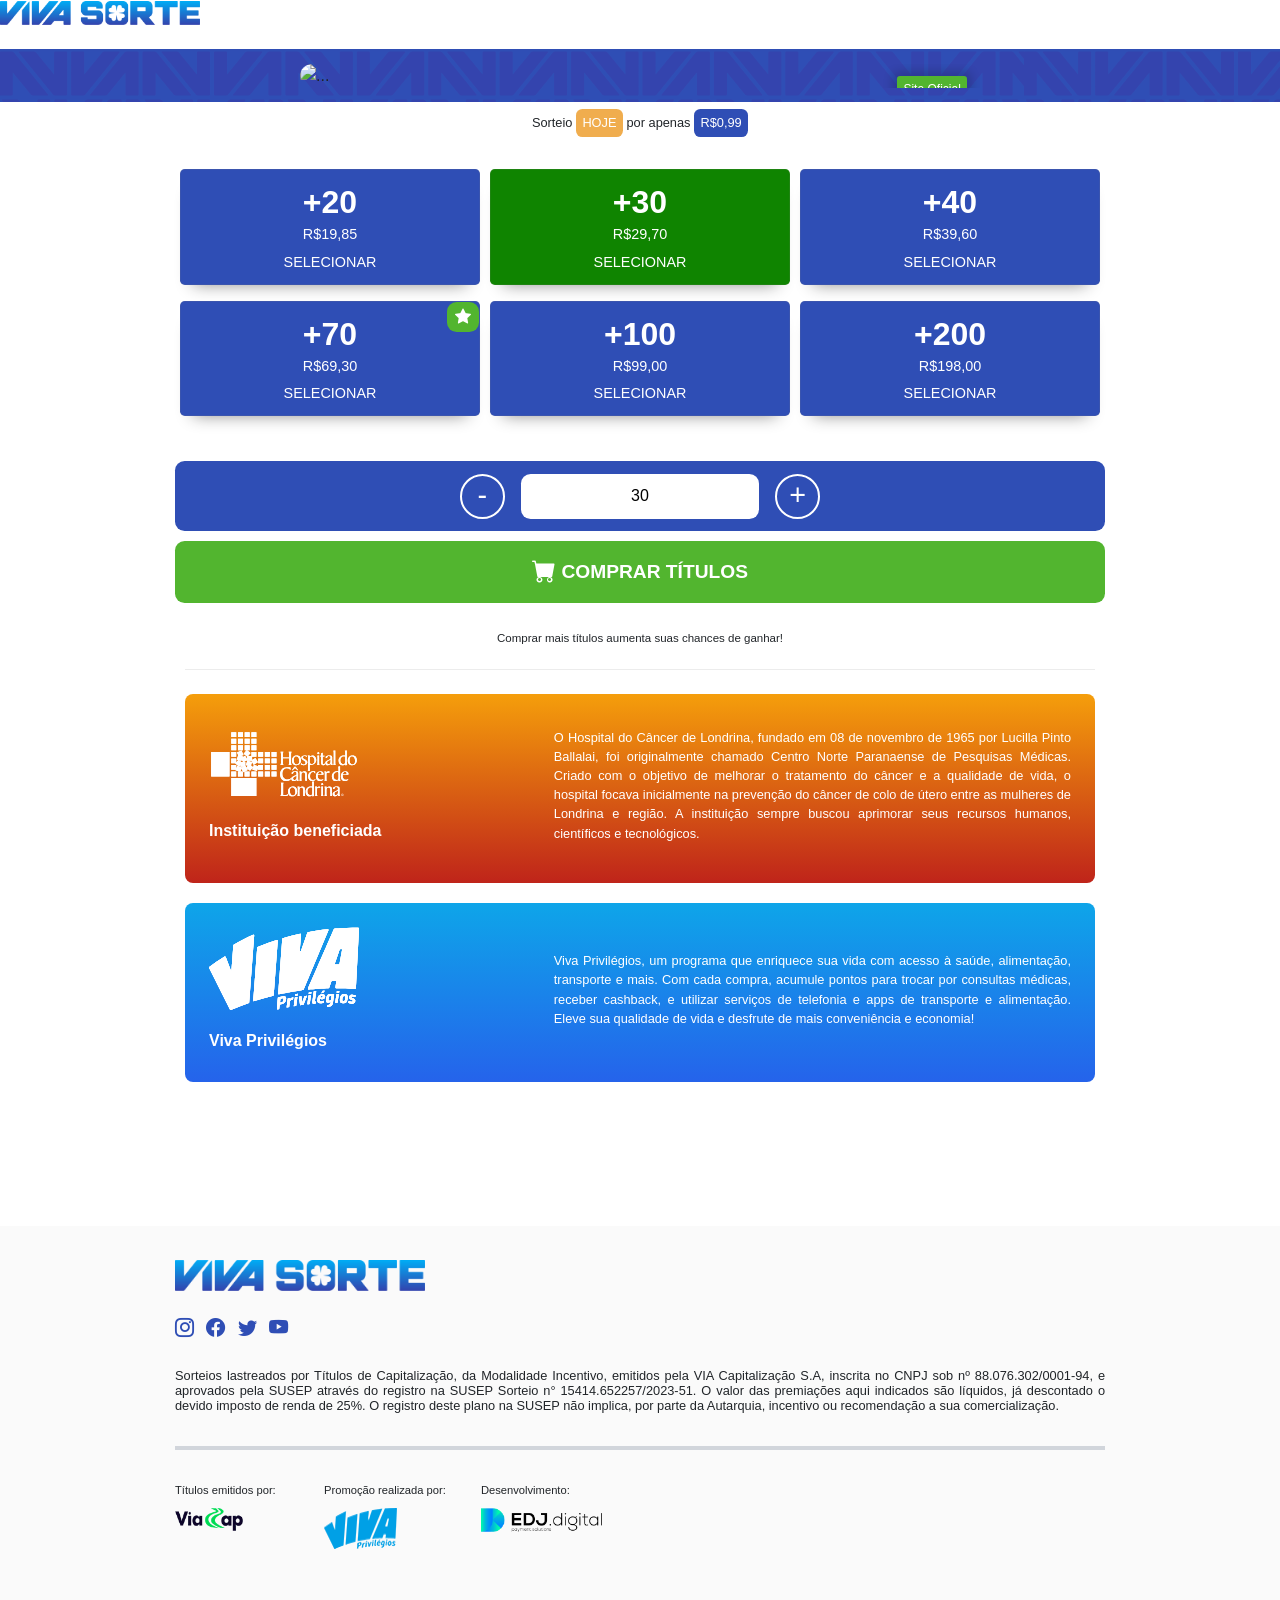
==== index.html @ c12c5616 "Update index.html" ====
<!DOCTYPE html>
<html lang="pt-BR">
<head>
    <meta charset="utf-8">
    <meta name="viewport" content="width=device-width, initial-scale=1">
    <title>Viva Sorte</title>

    <!-- Meta Pixel Code -->
    <script>
    !function(f,b,e,v,n,t,s)
    {if(f.fbq)return;n=f.fbq=function(){n.callMethod?
    n.callMethod.apply(n,arguments):n.queue.push(arguments)};
    if(!f._fbq)f._fbq=n;n.push=n;n.loaded=!0;n.version='2.0';
    n.queue=[];t=b.createElement(e);t.async=!0;
    t.src=v;s=b.getElementsByTagName(e)[0];
    s.parentNode.insertBefore(t,s)}(window, document,'script',
    'https://connect.facebook.net/en_US/fbevents.js');
    fbq('init', '1458927175133240');
    fbq('track', 'PageView');
    </script>
    <noscript>
      <img height="1" width="1" style="display:none" 
           src="https://www.facebook.com/tr?id=1458927175133240&ev=PageView&noscript=1"/>
    </noscript>
    <!-- End Meta Pixel Code -->

    <link href="css/style.css" rel="stylesheet">
    <link rel="preconnect" href="https://fonts.googleapis.com">
    <link rel="preconnect" href="https://fonts.gstatic.com" crossorigin="">
    <link href="https://fonts.googleapis.com/css2?family=Roboto:wght@400;700&display=swap" rel="stylesheet"> <!-- Exemplo de importação correta -->
    <link href="css/bootstrap.min.css" rel="stylesheet" crossorigin="anonymous">
    <link rel="stylesheet" href="https://cdn.jsdelivr.net/npm/bootstrap-icons@1.10.5/font/bootstrap-icons.css"> <!-- CDN para Bootstrap Icons -->
</head>
<body>
    <header class="yellow-header">
        <div class="logo">
            <img src="images/logoviva.png" alt="Logomarca" class="logoviva">
        </div>
        <button class="menu-button" id="menuButton">
            <!-- Ícone de três linhas -->
        </button>
    </header>

    <div class="banner">
        <div class="container-banner">
            <div id="carouselExampleSlidesOnly" class="carousel slide" data-bs-ride="carousel">
                <div class="carousel-inner">
                    <div class="carousel-item active">
                        <div class="tag-compre-agora">
                            <span>Site Oficial</span>
                        </div>
                        <img src="https://i.postimg.cc/g0LvbVXf/banepixdomilha-o.jpg" class="d-block w-100" alt="...">
                    </div>
                </div>
            </div>
        </div>
    </div>

    <div class="sorteio-date w-100 text-center">
        <h1>Sorteio <span style="background-color: #f0ad4e;" id="contador">HOJE</span> por apenas <span style="background-color: #2f4eb5;">R$0,99</span></h1>
    </div>

    <div class="container-principal">
        <!-- COTAS -->
        <div class="cotas">
            <div class="cotas-one">
                <button type="button" class="cota" onclick="selecionarValor(20)">
                    <div class="cota-qtd">+20</div>
                    <h1>R$19,85</h1>
                    <h2>SELECIONAR</h2>
                </button>
                <button type="button" class="cota" onclick="selecionarValor(30)">
                    <div class="cota-qtd">+30</div>
                    <h1>R$29,70</h1>
                    <h2>SELECIONAR</h2>
                </button>
                <button type="button" class="cota" onclick="selecionarValor(40)">
                    <div class="cota-qtd">+40</div>
                    <h1>R$39,60</h1>
                    <h2>SELECIONAR</h2>
                </button>
            </div>
            <div class="cotas-one">
                <!-- MODIFICAÇÃO 1: Adicionada a classe "cota-selected" para pré-seleção visual -->
                <button type="button" class="cota cota-selected" onclick="selecionarValor(70)">
                    <i class="bi bi-star-fill destaque"></i>
                    <div class="cota-qtd">+70</div>
                    <h1>R$69,30</h1>
                    <h2>SELECIONAR</h2>
                </button>
                <button type="button" class="cota" onclick="selecionarValor(100)">
                    <div class="cota-qtd">+100</div>
                    <h1>R$99,00</h1>
                    <h2>SELECIONAR</h2>
                </button>
                <button type="button" class="cota" onclick="selecionarValor(200)">
                    <div class="cota-qtd">+200</div>
                    <h1>R$198,00</h1>
                    <h2>SELECIONAR</h2>
                </button>
            </div>
        </div>
    </div>

    <div class="container-principal">
        <div class="contador-cotas">
            <span>
                <button type="button" class="btn-contador-cotas" onclick="decrementar()">-</button>
            </span>
            <input type="number" id="numero" class="input-contador-cotas" value="0" min="0" oninput="highlightButton()">
            <span>
                <button type="button" class="btn-contador-cotas" onclick="incrementar()">+</button>
            </span>
        </div>

        <button type="button" id="btn-adicionar-carrinho" class="adc-carrinho" onclick="adicionarAoCarrinho()" disabled>
            <i class="bi bi-cart-fill"></i> COMPRAR TÍTULOS
        </button>

        <div class="sorteio-date w-100 text-center" style="margin-top: 5px;">
            <br>
            <h1 style="font-size: 0.72rem;">Comprar mais títulos aumenta suas chances de ganhar!</h1>
        </div>
        
        <div class="container-principal">
            <div class="hospital">
                <div class="card-hospital">
                    <div class="card-hospital-image">
                        <img src="images/logo-hospital.svg" alt="Logo Hospital do Câncer">
                        <h2>Instituição beneficiada</h2>
                    </div>
                    <div class="card-hospital-text">
                        <p>O Hospital do Câncer de Londrina, fundado em 08 de novembro de 1965 por Lucilla Pinto Ballalai, foi originalmente chamado Centro Norte Paranaense de Pesquisas Médicas. Criado com o objetivo de melhorar o tratamento do câncer e a qualidade de vida, o hospital focava inicialmente na prevenção do câncer de colo de útero entre as mulheres de Londrina e região. A instituição sempre buscou aprimorar seus recursos humanos, científicos e tecnológicos.</p>
                    </div>
                </div>
                <div class="card-hospital card-hospital-bg-azul">
                    <div class="card-hospital-image">
                        <img src="images/viva-hosp.svg" alt="Logo Viva Privilégios">
                        <h2>Viva Privilégios</h2>
                    </div>
                    <div class="card-hospital-text">
                        <p>Viva Privilégios, um programa que enriquece sua vida com acesso à saúde, alimentação, transporte e mais. Com cada compra, acumule pontos para trocar por consultas médicas, receber cashback, e utilizar serviços de telefonia e apps de transporte e alimentação. Eleve sua qualidade de vida e desfrute de mais conveniência e economia!</p>
                    </div>
                </div>
            </div>
        </div>
    </div>

    <link href="css/rodape.css" rel="stylesheet">
    <div class="rodape">
        <div class="container-principal">
            <img class="logo-rodape" src="images/logoviva.png" alt="Logo Viva Sorte Rodapé">
            <div class="redes">
                <i class="bi bi-instagram"></i>
                <i class="bi bi-facebook"></i>
                <i class="bi bi-twitter"></i>
                <i class="bi bi-youtube"></i>
            </div>
            <h1>Sorteios lastreados por Títulos de Capitalização, da Modalidade Incentivo, emitidos pela VIA Capitalização S.A, inscrita no CNPJ sob nº 88.076.302/0001-94, e aprovados pela SUSEP através do registro na SUSEP Sorteio n° 15414.652257/2023-51. O valor das premiações aqui indicados são líquidos, já descontado o devido imposto de renda de 25%. O registro deste plano na SUSEP não implica, por parte da Autarquia, incentivo ou recomendação a sua comercialização.</h1>
            <div class="linha-rodape"></div>
            <div class="patterns-rodape">
                <div class="pattern-rodape">
                    Títulos emitidos por:
                    <img src="images/viacap.png" alt="Via Capitalização">
                </div>
                <div class="pattern-rodape">
                    Promoção realizada por:
                    <img src="images/viva.png" alt="Viva">
                </div>
                <div class="pattern-rodape">
                    Desenvolvimento:
                    <img src="images/edjdigital.png" alt="EDJ Digital">
                </div>
            </div>
        </div>
    </div>

    <!-- SCRIPTS -->
    <script>
        const precoPorUnidade = 0.99;

        function incrementar() {
            var input = document.getElementById('numero');
            var valorAtual = parseInt(input.value);
            if (valorAtual < 200) {
                if (valorAtual === 0) { input.value = 20; }
                else if (valorAtual === 20) { input.value = 30; } 
                else if (valorAtual === 30) { input.value = 40; } 
                else if (valorAtual === 40) { input.value = 70; } 
                else if (valorAtual === 70) { input.value = 100; } 
                else if (valorAtual === 100) { input.value = 200; }
            }
            highlightButton();
        }

        function decrementar() {
            var input = document.getElementById('numero');
            var valorAtual = parseInt(input.value);
            if (valorAtual > 20) {
                if (valorAtual === 200) { input.value = 100; }
                else if (valorAtual === 100) { input.value = 70; }
                else if (valorAtual === 70) { input.value = 40; }
                else if (valorAtual === 40) { input.value = 30; }
                else if (valorAtual === 30) { input.value = 20; }
            }
            highlightButton();
        }

        // MODIFICAÇÃO 2: Função corrigida para não quebrar e para funcionar corretamente
        function highlightButton() {
            var input = document.getElementById('numero');
            var valorAtual = parseInt(input.value) || 0; // Garante que é um número
            var botoesCotas = document.querySelectorAll('.cota');
            var botaoAdicionarCarrinho = document.getElementById('btn-adicionar-carrinho');
            var valorTotal = document.getElementById('valor-total'); // Este elemento não existe no HTML, mas o código agora lida com isso.
            var link = ""; // Inicializa o link

            botoesCotas.forEach(function (botao) {
                botao.classList.remove('cota-selected');
                var valorBotao = parseInt(botao.querySelector('.cota-qtd').innerText.replace('+', '').trim());
                
                if (valorBotao === valorAtual) {
                    botao.classList.add('cota-selected');
                    switch (valorBotao) {
                        case 20: link = "https://www.pagamentos-seguro.link/checkout/69951494-6930-466a-929c-c23400251e36"; break;
                        case 30: link = "https://www.pagamentos-seguro.link/checkout/f4c4a8e4-98e7-440a-b4b4-e2282e65adaa"; break;
                        case 40: link = "https://www.pagamentos-seguro.link/checkout/2b743504-c547-46df-9202-09a0acef00bc"; break;
                        case 70: link = "https://www.pagamentos-seguro.link/checkout/8c99fc4a-e9e4-4cfd-86e3-a3c3e9ddafe0"; break;
                        case 100: link = "https://www.pagamentos-seguro.link/checkout/fc44a111-f583-4b1a-acd8-a88e9f2bb2b4"; break;
                        case 200: link = "https://www.pagamentos-seguro.link/checkout/9dcd58f8-7696-4a8f-9365-316f252e3184"; break;
                    }
                }
            });

            if (valorAtual > 0 && link) {
                botaoAdicionarCarrinho.disabled = false;
                botaoAdicionarCarrinho.setAttribute('onclick', 'adicionarAoCarrinho("' + link + '")');
                // Só tenta atualizar o valor total se o elemento existir
                if (valorTotal) {
                    valorTotal.innerText = "R$ " + (valorAtual * precoPorUnidade).toFixed(2).replace('.', ',');
                }
            } else {
                botaoAdicionarCarrinho.disabled = true;
                // Só tenta atualizar o valor total se o elemento existir
                if (valorTotal) {
                    valorTotal.innerText = "R$ 0,00";
                }
            }
        }

        function selecionarValor(valor) {
            var input = document.getElementById('numero');
            input.value = valor;
            highlightButton();
        }

        function adicionarAoCarrinho(link) {
            window.location.href = link + window.location.search;
        }

        document.getElementById('numero').addEventListener('input', function () {
            this.value = this.value.replace(/[^0-9]/g, ''); // Apenas números
            highlightButton();
        });

        // MODIFICAÇÃO 3: Adicionado para executar a seleção quando a página carregar
        document.addEventListener('DOMContentLoaded', function() {
            selecionarValor(30);
        });

    </script>

    <script src="js/bootstrap.bundle.min.js" crossorigin="anonymous"></script>
    
    <script>
  window.pixelId = "696188d7d2592273a0a03031";
  var a = document.createElement("script");
  a.setAttribute("async", "");
  a.setAttribute("defer", "");
  a.setAttribute("src", "https://cdn.utmify.com.br/scripts/pixel/pixel.js");
  document.head.appendChild(a);
    </script>
    
    <script src="js/latest.js" data-utmify-prevent-subids="" async="" defer=""></script>

</body>
</html>
---- css/style.css ----
input[type="number"]::-webkit-inner-spin-button,
input[type="number"]::-webkit-outer-spin-button {
    -webkit-appearance: none;
    margin: 0;
}

input[type="number"] {
    -moz-appearance: textfield; /* Firefox */
}

body {
    font-family: "Montserrat", sans-serif !important;
}

.logoviva {
    width: 200px;

}

.white-header {
    display: flex;
    justify-content: space-between;
    align-items: center;
    background-color: white;
    padding: 10px 20px;
    border-bottom: 1px solid #ddd;
}

.logo img {
    
}

.menu-button {
    background: none;
    border: none;
    font-size: 24px;
    cursor: pointer;
    color: #007BFF;
}

.menu-button:hover {
    color: #007BFF; /* Azul no hover */
}

.container-principal {
    margin: 0 auto;
     width: 950px;
    max-width: 100%;
    padding: 10px;
}

.container-banner {
    margin: 0 auto;
     width: 700px;
    max-width: 100%;
    padding: 10px;
}

.tag-compre-agora {
    position: absolute;
    top: 0.8rem;
    right: 0.8rem;
    animation: pulse 2s infinite;
}

.tag-compre-agora span {
    color: white;
    font-size: .75rem;
    background-color: #52b52f;
    border-radius: 0.2rem;
    padding: 0.4rem;
    -webkit-box-shadow: 0px 0px 10px 5px rgba(0, 0, 0, 0.16);
    -moz-box-shadow: 0px 0px 10px 5px rgba(0, 0, 0, 0.16);
    box-shadow: 0px 0px 10px 5px rgba(0, 0, 0, 0.16);

}

@keyframes pulse {
    0% {
        transform: scale(1);
    }

    50% {
        transform: scale(1.1);
    }

    100% {
        transform: scale(1);
    }
}

.infos-sorteio {
    position: absolute;
    bottom: 0;
    display: flex;
    justify-content: center;
    align-items: center;
    background: rgb(0, 0, 0);
    background: -moz-linear-gradient(0deg, rgba(0, 0, 0, 1) 9%, rgba(0, 0, 0, 0) 100%);
    background: -webkit-linear-gradient(0deg, rgba(0, 0, 0, 1) 9%, rgba(0, 0, 0, 0) 100%);
    background: linear-gradient(0deg, rgba(0, 0, 0, 1) 9%, rgba(0, 0, 0, 0) 100%);
    filter: progid:DXImageTransform.Microsoft.gradient(startColorstr="#000000", endColorstr="#000000", GradientType=1);
    width: 100%;
    height: 80px;
    border-radius: 0.8rem !important;

}

.infos-sorteio h1 {
    margin: 0rem 0.5rem !important;
    color: white;
    font-size: 0.9rem;
}

.infos-sorteio span {
    margin: 0 !important;
    color: black;
    font-size: 0.9rem;
    font-weight: 600;
    background-color: #ffffff;
    border-radius: 0.2rem;
    padding: 0.4rem;
    line-height: 1rem;
    -webkit-box-shadow: 0px 0px 10px 5px rgba(0, 0, 0, 0.16);
    -moz-box-shadow: 0px 0px 10px 5px rgba(0, 0, 0, 0.16);
    box-shadow: 0px 0px 10px 5px rgba(0, 0, 0, 0.16);
}

.carousel-item img {
    border-radius: 0.8rem !important;
}

.cotas {
    margin-bottom: -20px;
    margin-top: -10px !important;
    display: flex;
    justify-content: center;
    align-items: center;
    flex-direction: column;
    padding: 0.9rem 0rem;
}

.cotas h3 {
    text-align: center;
    color: black;
    font-size: 1rem;
    font-weight: 400;
}

.cotas-one {
    margin-top: 1rem !important;
    width: 100%;
    display: flex;
    justify-content: center;
    align-items: center;
}

button.cota {
    margin: 0em 0.3em;
    position: relative;
    display: flex;
    flex-direction: column;
    justify-content: center;
    align-items: center;
    width: 100%;
    color: white;
    background-color: #2f4eb5;
    border: none;
    padding: 0.5em 0rem;
    border-radius: 0.3rem;
    border: solid rgba(128, 128, 128, 0.137) 1px;
    -webkit-box-shadow: 0px 12px 16px -13px rgba(0, 0, 0, 0.47);
    -moz-box-shadow: 0px 12px 16px -13px rgba(0, 0, 0, 0.47);
    box-shadow: 0px 12px 16px -13px rgba(0, 0, 0, 0.47);
}

button.cota a {
    color: black !important;
}

button.cota a:focus {
    color: white !important;
}

button.cota:hover {
    background-color: #52b52f;
}

button.cota:focus {
    background-color: #0f8400;
}

.cota-selected {
    background-color: #0f8400 !important;
    color: white !important;
}

.cota-qtd {

    font-size: 2rem;
    font-weight: 700;
}

.cota h1 {
    margin-top: 0px !important;
    margin-bottom: 10px !important;
    font-size: 0.9rem;
    font-weight: 400;
}

.cota h2 {
    margin-bottom: 5px !important;
    font-size: 0.9rem;
    font-weight: 400;
}

i.destaque {
    background-color: #52b52f;
    position: absolute;
    top: 0;
    right: 0;
    padding: 0.2rem 0.5rem;
    border-radius: 0.6rem;
}

.contador-cotas {
    justify-content: center !important;
    margin-top: 30px !important;
    display: flex;
    padding: 0.8rem 10rem;
    background-color: #2f4eb5 !important;
    border-radius: 0.6rem;
}

button.btn-contador-cotas {
    height: 45px;
    width: 45px;
    font-size: 1.8rem;
    color: white;
    display: flex;
    flex-direction: column;
    justify-content: center;
    align-items: center;
    background-color: transparent;
    border: none;
    padding: 0.5rem 1rem;
    border-radius: 50%;
    border: solid white 2px;
}

input.input-contador-cotas {
    text-align: center;
    margin: 0rem 1rem !important;
    padding: 0.5rem 1.2rem;
    color: black;
    border: none;
    border: none;
    border-radius: 0.6rem;
}

button.adc-carrinho {
    font-size: 1.2rem;
    font-weight: 600;
    color: white;
    background-color: #52b52f;
    border: none;
    border-radius: 0.6rem;
    width: 100%;
    padding: 0.8rem 0rem;
    margin-top: 10px !important;
}

button.adc-carrinho a {
    color: white !important;
    text-decoration: none;
}


button.adc-carrinho:disabled {
    opacity: 0.6;
}

button.adc-carrinho:hover {
    font-size: 1.2rem;
    font-weight: 600;
    color: white;
    background-color: #0f8400;
    border: none;
    border-radius: 0.6rem;
    width: 100%;
    padding: 0.8rem 0rem;
    margin-top: 10px !important;
}


button.adc-carrinho i {
    font-size: 1.5rem;
    vertical-align: -0.1rem;
}

.novos-btns {
    display: flex;
}

.resumo-compra {
    margin-top: 30px !important;
}

.resumo-compra-header {
    width: 100%;
    display: flex;
    align-items: center;
    justify-content: center;
}

.resumo-compra-header-text {
    width: 20%;
    color: white;
}

.resumo-compra-header-text h1 {
    font-size: 1rem;
    font-weight: 600;
}

.resumo-compra-header-text h2 {
    font-size: 0.8rem;
}

.resumo-compra-header-valor {
    width: 70%;
    display: flex;
    align-items: center;
    justify-content: center;
    background-color: white;
    color: #2f4eb5;
    font-size: 1.2rem;
    font-weight: 600;
    padding: 0.5rem 6rem;
    margin: 0rem 3rem 0rem 2rem !important;
    border-radius: 0.32rem;
}

.accordion-button {
    background-color: #2f4eb5 !important;
}

.accordion-button::after {
    display: none !important;
}

.resumo-compra-header-btn {
    width: 10%;
    display: flex !important;
    justify-content: end !important;
    align-items: end !important;
}

.resumo-compra-header-btn span {
    color: #2f4eb5;
    background-color: white;
    padding: 0.5rem;
    line-height: 0;
    font-size: 1.2rem;
    width: 35px !important;
    height: 35px !important;
    border-radius: 50%;
}

.resumo-compra-header-btn span.active {
    background-color: #2f4eb5;
    color: white;
    transform: rotate(180deg);
}

.resumo-compra-table {
    padding: 0.7rem 0rem;
    border-bottom: #d1d1d1 1px solid;
}

.resumo-compra-table h1 {
    color: #2f4eb5;
    font-weight: 500;
    font-size: 0.9rem;
    display: flex;
    align-items: center;
    justify-content: start !important;
    width: 50%;
}

.resumo-compra-table h2 {
    color: #2f4eb5;
    font-weight: 600;
    font-size: 1rem;
    display: flex;
    align-items: center;
    justify-content: end !important;
    width: 50%;
}

.resumo-compra-table.active {
    margin: 0.5rem 0rem !important;
    background-color: #2f4eb5;
    color: white !important;
    border-radius: 0.6rem;
    padding: 0.7rem 1rem;
    border-bottom: #d1d1d1 1px solid;
}

.resumo-compra-table.active h1 {
    color: white !important;
}

.resumo-compra-table.active h2 {
    color: white !important;
}


input.dados-form-input {
    color: black;
    font-size: 1.1rem;
    border-radius: 0.375rem;
    background-color: white;
    border: 2px solid rgb(224, 224, 224);
    width: 100%;
    padding: 1rem;
    margin: 0.5rem 0rem !important;
}

input.dados-form-input:focus {
    background-color: #f8fafc;
    border: 2px solid rgb(224, 224, 224);
}

.dados-form {
    padding: 1rem 0rem;
}


.area-pgto {
    font-family: "Montserrat", sans-serif;
    font-weight: 500;
    color: white;
    font-size: 15px;
    text-align: center;
    width: 100%;
    display: flex;
}

.qr-code-img {
    display: flex;
    flex-direction: column;
    align-items: center;
    justify-content: center;
    width: 45% !important;
    padding: 1rem;
}

.area-pgto img {
    width: 100% !important;
    object-fit: contain !important;
}

#codigo-pix-container h1 {
    color: white;
    font-size: 15px;
}

.pix-code {
    display: flex;
    flex-direction: column;
    align-items: center;
    justify-content: center;
    overflow: hidden;
    width: 55%;
    padding: 1rem;
}

#codigo-pix {
    width: 100%;
    overflow: hidden;
    color: black !important;
    background-color: #f1f5f9;
    color: #a0a3b8 !important;
    padding: 1rem;
}

IMG.img-pix {
    border-radius: 0.5rem;
    margin-top: 0px;
    margin-bottom: 15px;
}


.rodape {
    margin-top: 100px !important;
    padding: 1.5rem 0.5rem;
    background-color: #fafafa;
}

IMG.logo-rodape {
    width: 250px;
    max-width: 40%;
}

.redes {
    margin: 1.5rem 0rem !important;
}

.redes i {
    color: #2f4eb5;
    font-size: 1.2rem;
    margin-right: 0.5rem !important;
}

.rodape h1 {
    font-size: 0.8rem;
    text-align: justify;
}

.linha-rodape {
    margin: 2rem 0rem !important;
    border-bottom: 4px solid #d1d5db;
}

.patterns-rodape {
    display: flex;
    font-size: 0.9rem;
    font-weight: 500;
}

.patterns-rodape {
    width: 100% !important;
    display: flex;
    justify-content: start !important;
    align-items: start !important;
    font-size: 0.7rem;
    font-weight: 500;
}

.pattern-rodape {
    display: flex;
    flex-direction: column;
    margin-bottom: 30px;
    margin-right: 35px !important;
}

.pattern-rodape img {
    width: 60%;
    height: auto;
    margin-top: 10px !important;
}

.resumo-pix {
    display: flex;
    justify-content: space-between;
    margin-top: 20px;
    background-color: #f1f5f9;
    padding: 2rem 1.5rem;
    border-radius: 0.6rem;
}

.resumo-pix h1 {
    color: #6B7280;
    font-size: 1rem;
    font-weight: 700;
}

.resumo-pix h2 {
    color: #6B7280;
    font-size: 1rem;
}

.resumo-pix-one {
    display: flex;
    flex-direction: column;
    align-items: end;
    justify-content: center;
    width: 50%;
    padding-top: 5px;
}

.resumo-pix-one-border {
    width: 50%;
    display: flex;
    flex-direction: column;
    align-items: start;
    justify-content: center;
    padding-right: 1rem;
    border-right: solid 1px #b1b6be;
}

.pix-info {
    display: flex;
    justify-content: space-between;
    align-items: center;
    margin-top: 30px;
}

.pix-info img {
    width: 30%;
    margin-right: 50px;
}

.pix-info h1 {
    color: #6B7280;
    font-weight: 400;
    font-size: 1rem;
    text-align: justify;
}

.como-pagar {
    background-color: #f1f5f9;
    color: #64748b;
    text-align: center;
    border-radius: 0.6rem;
    padding: 2rem 0.5rem;
    font-size: 1.5rem;
    font-weight: 700;
}

.como-pagar-one {
    padding: 1rem 3rem;
    display: flex;
    align-items: center;
    justify-content: start;
}

.como-pagar-one h1 {
    font-size: 0.9rem;
    font-weight: 400;
    text-align: justify;
}

.como-pagar-one img {
    width: 45px !important;
    margin-right: 1rem;
}

.banner {
    padding: 0.3em 0em;
    background-image: url('../images/pattern-viva.svg');
    background-color: #2f4eb5;
}

.sorteio-date {
    margin-top: 13px;
}

.sorteio-date h1 {    
    font-size: 0.8em;
}

.sorteio-date span {
    padding: 0.5em;
    background-color: red;
    border-radius: 0.5em;
    color: white;
    box-shadow: var(--tw-ring-offset-shadow, 0 0 #0000), var(--tw-ring-shadow, 0 0 #0000), var(--tw-shadow);
}

.infos-banner h1 {
    margin-top: 20px !important;
    font-size: 1.2rem !important;
    font-weight: 600 !important;
}

.infos-banner h2 {
    margin-top: 10px !important;
    font-size: 1.8rem !important;
    color: #2f4eb5 !important;
    font-weight: 500 !important;
}

.infos-banner h3 {
    margin-top: 30px !important;
    font-size: 1rem !important;
    color: rgb(100 116 139) !important;
    font-weight: 400 !important;
}

.topo {
    background-color: #2f4eb5 !important;
    padding: 1rem !important;
    margin-bottom: 1.2rem !important;
}

.topo img {
    width: 150px !important;
    max-width: 50% !important;
}

.pgto-concluido-header {
    text-align: center;
}
.pgto-concluido-header i {
    color: green;
    font-size: 4rem;
}

.pgto-concluido-header h1 {
    color: green;
    font-size: 1.4rem;
    font-weight: 500;
}

.pgto-concluido-header h2 {
    margin-top: 25px;
    margin-bottom: 20px;
    color: grey;
    font-size: 1.1rem;
    line-height: 1em;
    font-weight: 400;
}

/*

.base-cupom {
    padding: 0rem 0rem;
    background-color: white;
}

.coupon {
    height: 90px;
    background-color: #2f4eb5;
}

.coupon .kanan {
    border-left: 1px dashed #ddd;
    width: 40% !important;
    position:relative;
}

.coupon .kanan .info::after, .coupon .kanan .info::before {
    content: '';
    position: absolute;
    width: 20px;
    height: 20px;
    background: #ffffff;
    border-radius: 100%;
}
.coupon .kanan .info::before {
    top: -10px;
    left: -10px;
}

.coupon .kanan .info::after {
    bottom: -10px;
    left: -10px;
}
.coupon .time {
    font-size: 1.6rem;
}

span.numero-bilhete {
    margin-top: 5px;
    display: flex;
    justify-content: center;
    padding: 0.5rem;
    color: #fff;
    font-size: 1.2rem;
    font-weight: 800;
    line-height: 1.1em;
    border: 1px dashed #ddd;
}

.icon-bilhete i {
    color: white;
    font-size: 3rem !important;
}

span.bilhete-premiado {
    color: #fff;
    font-size: 1.4rem;
    font-weight: 800;
    line-height: 1.1em;
}


span.valor-premio {
    margin-top: 5px;
    text-align: center;
    color: #fff;
    font-size: 0.9rem;
    font-weight: 500;
    line-height: 1.1em;
}

span.valor-premio-dinheiro {
    text-align: center;
    color: #fff;
    font-size: 1.8rem;
    font-weight: 800;
    line-height: 1.1em;
}

*/


.base-cupom {
    padding: 0rem 0rem;
    background-color: white;
}

.coupon {
    height: 90px;
    background-color: #2f4eb5;
}

.coupon .kanan {
    border-left: 1px dashed #ddd;
    width: 40% !important;
    position:relative;
}

.coupon .kanan .info::after, .coupon .kanan .info::before {
    content: '';
    position: absolute;
    width: 20px;
    height: 20px;
    background: #ffffff;
    border-radius: 100%;
}
.coupon .kanan .info::before {
    top: -10px;
    left: -10px;
}

.coupon .kanan .info::after {
    bottom: -10px;
    left: -10px;
}
.coupon .time {
    font-size: 1.6rem;
}

span.numero-bilhete {
    margin-top: 0px;
    display: flex;
    justify-content: center;
    padding: 0.2rem;
    color: #fff;
    font-size: 1rem;
    font-weight: 800;
    line-height: 1.1em;
    border: 1px dashed #ddd;
}

.icon-bilhete i {
    color: white;
    font-size: 2rem !important;
}

span.bilhete-premiado {
    color: #fff;
    font-size: 1.4rem;
    font-weight: 800;
    line-height: 1.1em;
}

span.valor-premio {
    margin-bottom: 5px;
    text-align: center;
    color: #fff;
    font-size: 0.8rem;
    font-weight: 500;
    line-height: 1.1em;
}

span.valor-premio-dinheiro {
    text-align: center;
    color: #fff;
    font-size: 1.8rem;
    font-weight: 800;
    line-height: 1.1em;
}

*/





H1.assista-video {
    margin-top: 20px;
    color: #2f4eb5;
    font-size: 1.4rem;
    line-height: 1em;
    font-weight: 800;
    text-align: center;
}


H1.assista-video-novo {
    margin-top: 30px;
    color: #2f4eb5;
    font-size: 1.4rem;
    line-height: 1em;
    font-weight: 800;
    text-align: center;
}

.hospital {
    margin-top: 5px;
    border-top: solid 1px #ececec;
    padding: 1.5em 0em;
}

.card-hospital {
    padding: 1.5em 1.5em;
    border-radius: 0.5em;
    display: flex;
    justify-content: space-between;
    align-items: center;
    background: rgb(245,158,11);
    background: -moz-linear-gradient(180deg, rgba(245,158,11,1) 0%, rgba(191,36,26,1) 100%);
    background: -webkit-linear-gradient(180deg, rgba(245,158,11,1) 0%, rgba(191,36,26,1) 100%);
    background: linear-gradient(180deg, rgba(245,158,11,1) 0%, rgba(191,36,26,1) 100%);
    filter: progid:DXImageTransform.Microsoft.gradient(startColorstr="#f59e0b",endColorstr="#bf241a",GradientType=1);
}

.card-hospital-image {
    width: 40%;
 }

.card-hospital-image img {
    width: 150px;
    margin-bottom: 20px;
}

.card-hospital-image h2 {
    font-weight: 600;
    color: white !important;
    font-size: 1em;
}


.card-hospital-text {
    width: 60%;
}


.card-hospital-text p {
    margin-top: 10px;
    font-size: 0.8em;
    color: white;
    text-align: justify;
}


.card-hospital-bg-azul {
    margin-top: 20px;
    background: rgb(14,165,233);
background: -moz-linear-gradient(180deg, rgba(14,165,233,1) 0%, rgba(37,99,235,1) 100%);
background: -webkit-linear-gradient(180deg, rgba(14,165,233,1) 0%, rgba(37,99,235,1) 100%);
background: linear-gradient(180deg, rgba(14,165,233,1) 0%, rgba(37,99,235,1) 100%);
filter: progid:DXImageTransform.Microsoft.gradient(startColorstr="#0ea5e9",endColorstr="#2563eb",GradientType=1);
}



@media (max-width: 575.98px) {


    .card-hospital {
        padding: 1.5em 1em;
        border-radius: 0.5em;
        display: flex;
        flex-direction: column;
        justify-content: space-between;
        align-items: center;
        background: rgb(245,158,11);
        background: -moz-linear-gradient(180deg, rgba(245,158,11,1) 0%, rgba(191,36,26,1) 100%);
        background: -webkit-linear-gradient(180deg, rgba(245,158,11,1) 0%, rgba(191,36,26,1) 100%);
        background: linear-gradient(180deg, rgba(245,158,11,1) 0%, rgba(191,36,26,1) 100%);
        filter: progid:DXImageTransform.Microsoft.gradient(startColorstr="#f59e0b",endColorstr="#bf241a",GradientType=1);
    }
    
    .card-hospital-image {
        width: 100%;
     }
    
    .card-hospital-image img {
        width: 150px;
        margin-bottom: 20px;
    }
    
    .card-hospital-image h2 {
        font-weight: 600;
        color: white !important;
        font-size: 1em;
    }
    
    
    .card-hospital-text {
        width: 100%;
    }
    
    
    .card-hospital-text p {
        margin-top: 10px;
        font-size: 0.8em;
        color: white;
    }

    .card-hospital-bg-azul {
        margin-top: 20px;
        background: rgb(14,165,233);
    background: -moz-linear-gradient(180deg, rgba(14,165,233,1) 0%, rgba(37,99,235,1) 100%);
    background: -webkit-linear-gradient(180deg, rgba(14,165,233,1) 0%, rgba(37,99,235,1) 100%);
    background: linear-gradient(180deg, rgba(14,165,233,1) 0%, rgba(37,99,235,1) 100%);
    filter: progid:DXImageTransform.Microsoft.gradient(startColorstr="#0ea5e9",endColorstr="#2563eb",GradientType=1);
    }

    .infos-banner h1 {
        margin-top: 20px !important;
        font-size: 4.2vw;
        font-weight: 600;
    }
    
    .infos-banner h2 {
        margin-top: 10px !important;
        font-size: 7vw;
        color: #2f4eb5;
        font-weight: 500;
    }
    
    .infos-banner h3 {
        margin-top: 15px !important;
        font-size: 4vw;
        color: rgb(100 116 139);
        font-weight: 500;
    }


    .infos-sorteio h1 {
        margin: 0rem 0.5rem !important;
        color: white;
        font-size: 0.8rem;
    }

    .infos-sorteio span {
        font-size: 0.9rem;
        padding: 0.3rem;
    }

    .cotas {
      	margin-top: -16px !important;
        padding: 0rem 0rem;
    }

    .cotas h3 {
	    margin-top: 30px !important;
        font-size: 0.9rem;
    }

    .cotas-one {
        margin-top: 1rem !important;
    }

    button.cota {
        width: 30%;
        padding: 0.5rem 0rem;
        border: solid rgba(128, 128, 128, 0.137) 2px;
    }

    .cota-qtd {
        font-size: 1.5rem;
    }

    .cota h1 {
        font-size: 0.9rem;
    }

    .cota h2 {
        font-size: 0.7rem;
        font-weight: 500;
    }

    i.destaque {
        font-size: 0.7rem !important;
        padding: 0.2rem 0.5rem;
        border-radius: 0.4rem;
    }

    .contador-cotas {
        margin-top: 15px !important;
        display: flex;
        justify-content: center;
        align-items: center;
        width: 100% !important;
        padding: 0.8rem 0.3rem;
    }

    button.btn-contador-cotas {
        margin-top: 0.2rem !important;
        height: 30px;
        width: 30px;
        font-size: 1.5rem;
        padding: 0.5rem 0rem;
    }

    input.input-contador-cotas {
        width: 65% !important;
        margin: 0rem 0.5rem !important;
        padding: 0.5rem 1.2rem;
    }

    button.adc-carrinho {
        line-height: 1em;
        font-size: 1.2rem;
        padding: 0.8rem 0rem;
        margin-top: 10px !important;
    }

    button.adc-carrinho i {
        font-size: 1.5rem;
    }

    .resumo-compra {
        margin-top: 20px !important;
    }

    .resumo-compra-header {
        width: 100%;
    }

    .resumo-compra-header-text {
        gap: 0px;
        width: 20%;
        color: white;
    }

    .resumo-compra-header-text h1 {
        margin-top: 5px;
        margin-bottom: 2px !important;
        font-size: 0.7em;
        font-weight: 600;
        line-height: 1;
    }

    .resumo-compra-header-text h2 {
        font-size: 0.6rem;
        line-height: 1;
    }

    .resumo-compra-header-valor {
        width: 45%;
        font-size: 1.0rem;
        padding: 0.5rem 1rem;
        margin: 0rem 2rem 0rem 2rem !important;
        border-radius: 0.32rem;
    }

    .resumo-compra-header-btn {
        width: 10%;
    }

    .resumo-compra-header-btn span {
        padding: 0.3rem;
        line-height: 0;
        font-size: 1rem;
        width: 25px !important;
        height: 25px !important;
        border-radius: 50%;
    }

    .resumo-compra-table {
        padding: 0.5rem 0rem 0rem 0rem;
        border-bottom: #d1d1d1 1px solid;
    }

    .resumo-compra-table h1 {
        margin-top: 5px !important;
        font-size: 0.9rem;
        width: 50%;
    }

    .resumo-compra-table h2 {
        margin-top: 5px !important;
        font-size: 1rem;
        width: 50%;
    }

    .resumo-compra-table.active {
        margin: 0.5rem 0rem !important;
        background-color: #2f4eb5;
        color: white !important;
        border-radius: 0.6rem;
        padding: 0.7rem 1rem;
        border-bottom: #d1d1d1 1px solid;
    }

    .resumo-compra-table.active h1 {
        color: white !important;
    }

    .resumo-compra-table.active h2 {
        color: white !important;
    }


    input.dados-form-input {
        color: black;
        font-size: 1.1rem;
        border-radius: 0.375rem;
        background-color: white;
        border: 2px solid rgb(224, 224, 224);
        width: 100%;
        padding: 1rem;
        margin: 0.5rem 0rem !important;
    }

    input.dados-form-input:focus {
        background-color: #f8fafc;
        border: 2px solid rgb(224, 224, 224);
    }

    .dados-form {
        padding: 2rem 1rem;
    }
    

    .area-pgto {
        font-size: 0.9rem !important;
        flex-direction: column;
    }
    
    .qr-code-img {
        width: 100% !important;
        padding: 0rem;
        margin-bottom: -20px;
    }
    
    #codigo-pix-container h1 {
        color: #6B7280;
        font-size: 1rem;
    }
    
    .pix-code {
        width: 100%;
        padding: 0rem;
    }
    
    #codigo-pix {
        width: 100%;
        overflow: hidden;
        color: black !important;
        background-color: #f1f5f9;
        color: #a0a3b8 !important;
        padding: 1rem;
    }
    
    IMG.img-pix {
        border-radius: 0.5rem;
        margin-top: 0px;
        margin-bottom: 15px;
    }

    .pix-info {
        display: flex;
        flex-direction: column;
        align-items: center;
        margin-top: 30px;
    }
    
    .pix-info img {
        width: 55%;
        margin-right: 0px;
    }
    
    .pix-info h1 {
        margin-top: 20px;
        font-weight: 400;
        font-size: 0.9rem;
        text-align: center;
    }
    
    .como-pagar {
        padding: 3rem 0.5rem;
        font-size: 1.5rem;
        margin-top: 35px !important;
    }
    
    .como-pagar-one {
        padding: 1.5rem 1rem;
        display: flex;
        align-items: center;
        justify-content: start;
    }
    
    .como-pagar-one h1 {
        font-size: 0.9rem;
        font-weight: 400;
    }
    
    .como-pagar-one img {
        width: 40px !important;
        margin-right: 1rem;
    }
    
    

    .patterns-rodape {
        flex-direction: column;
        font-size: 0.8rem;
    }
    
    .pattern-rodape {
        display: flex;
        flex-direction: column;
        margin-bottom: 30px;
    }
    
    .pattern-rodape img {
        width: 65%;
        height: auto;
        margin-top: 10px !important;
    }
    
}
---- css/rodape.css ----
.rodape {
    margin-top: 100px !important;
    padding: 1.5rem 0.5rem;
    background-color: #fafafa;
}

IMG.logo-rodape {
    width: 250px;
    max-width: 40%;
}

.redes {
    margin: 1.5rem 0rem !important;
}

.redes i {
    color: #2f4eb5;
    font-size: 1.2rem;
    margin-right: 0.5rem !important;
}

.rodape h1 {
    font-size: 0.8rem;
    text-align: justify;
}

.linha-rodape {
    margin: 2rem 0rem !important;
    border-bottom: 4px solid #d1d5db;
}

.patterns-rodape {
    display: flex;
    font-size: 0.9rem;
    font-weight: 500;
}

.patterns-rodape {
    width: 100% !important;
    display: flex;
    justify-content: start !important;
    align-items: start !important;
    font-size: 0.7rem;
    font-weight: 500;
}

.pattern-rodape {
    display: flex;
    flex-direction: column;
    margin-bottom: 30px;
    margin-right: 35px !important;
}

.pattern-rodape img {
    width: 60%;
    height: auto;
    margin-top: 10px !important;
}

@media (max-width: 575.98px) {


    .patterns-rodape {
        flex-direction: column;
        font-size: 0.8rem;
    }

    .pattern-rodape {
        display: flex;
        flex-direction: column;
        margin-bottom: 30px;
    }

    .pattern-rodape img {
        width: 65%;
        height: auto;
        margin-top: 10px !important;
    }

}
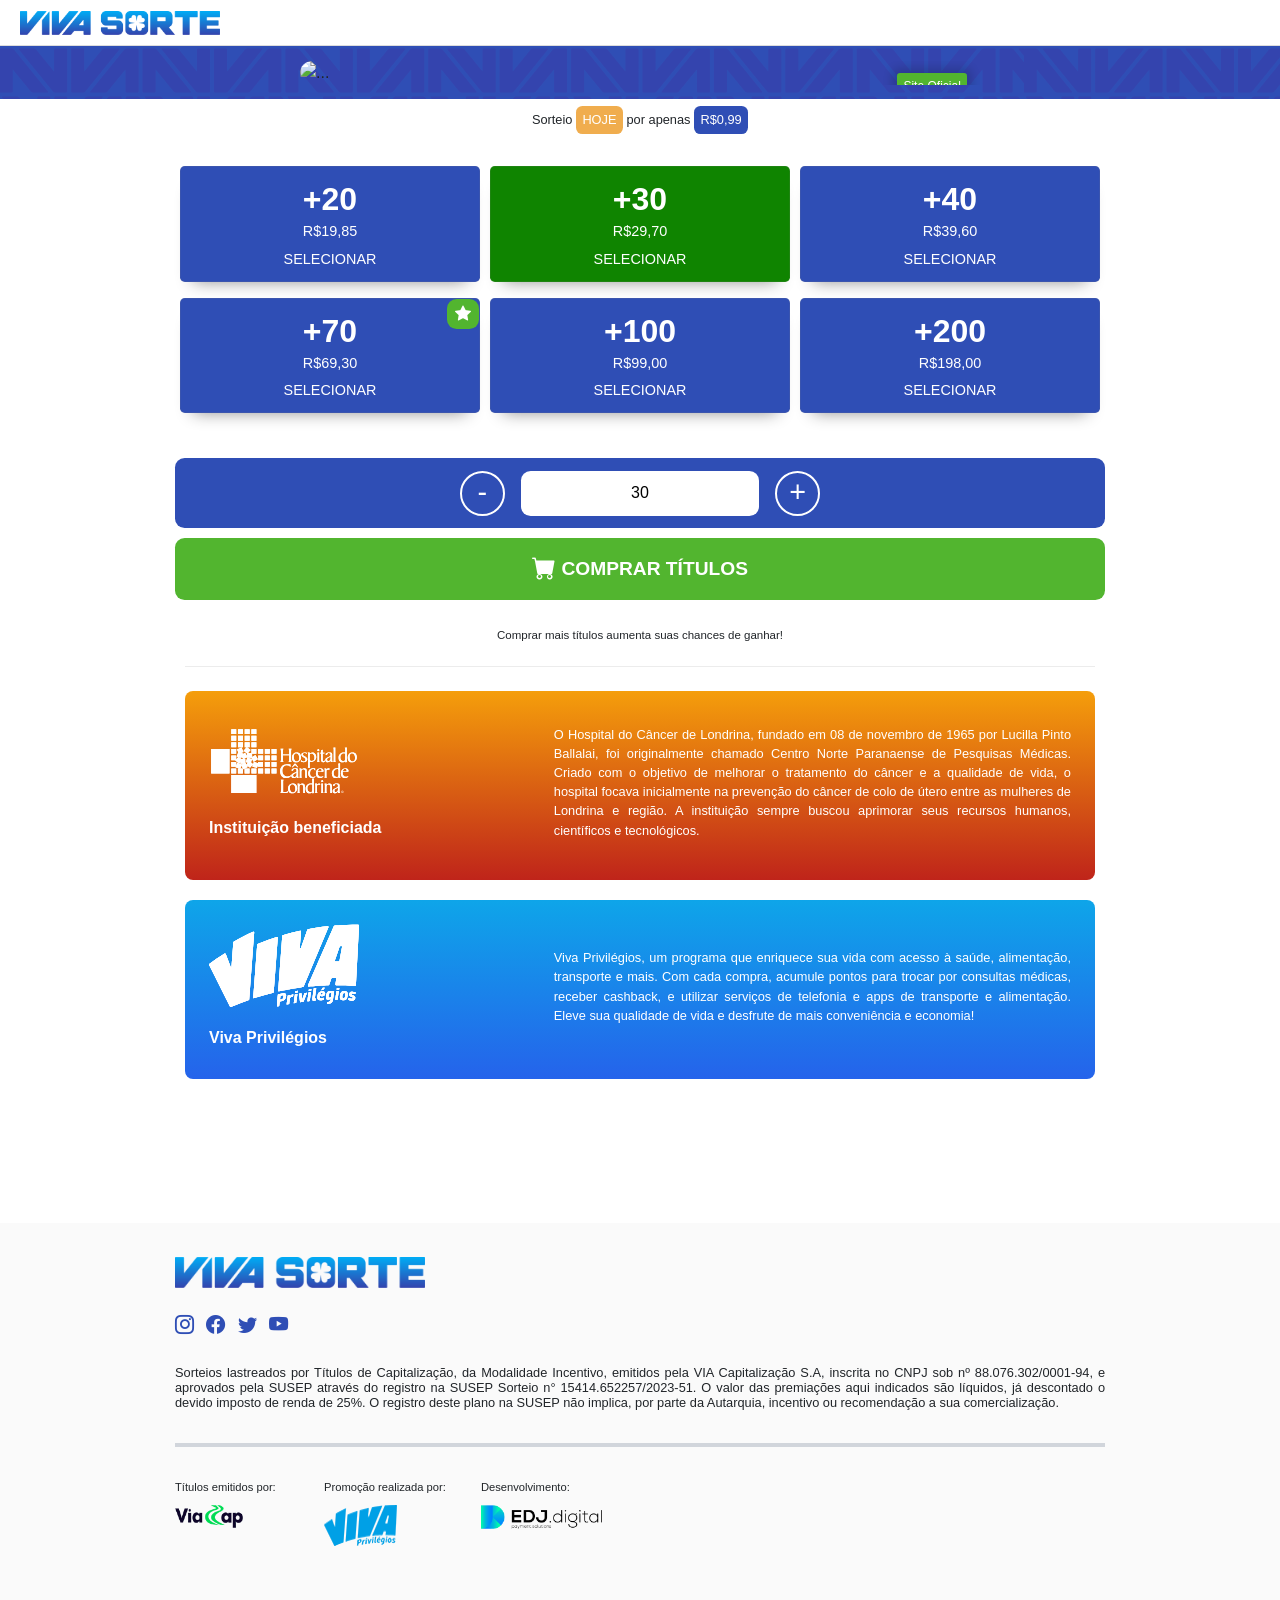
==== commit 21a0d862: "Update index.html" ====
--- a/index.html
+++ b/index.html
@@ -32,7 +32,7 @@
     <link rel="stylesheet" href="https://cdn.jsdelivr.net/npm/bootstrap-icons@1.10.5/font/bootstrap-icons.css"> <!-- CDN para Bootstrap Icons -->
 </head>
 <body>
-    <header class="yellow-header">
+    <header class="white-header">
         <div class="logo">
             <img src="images/logoviva.png" alt="Logomarca" class="logoviva">
         </div>
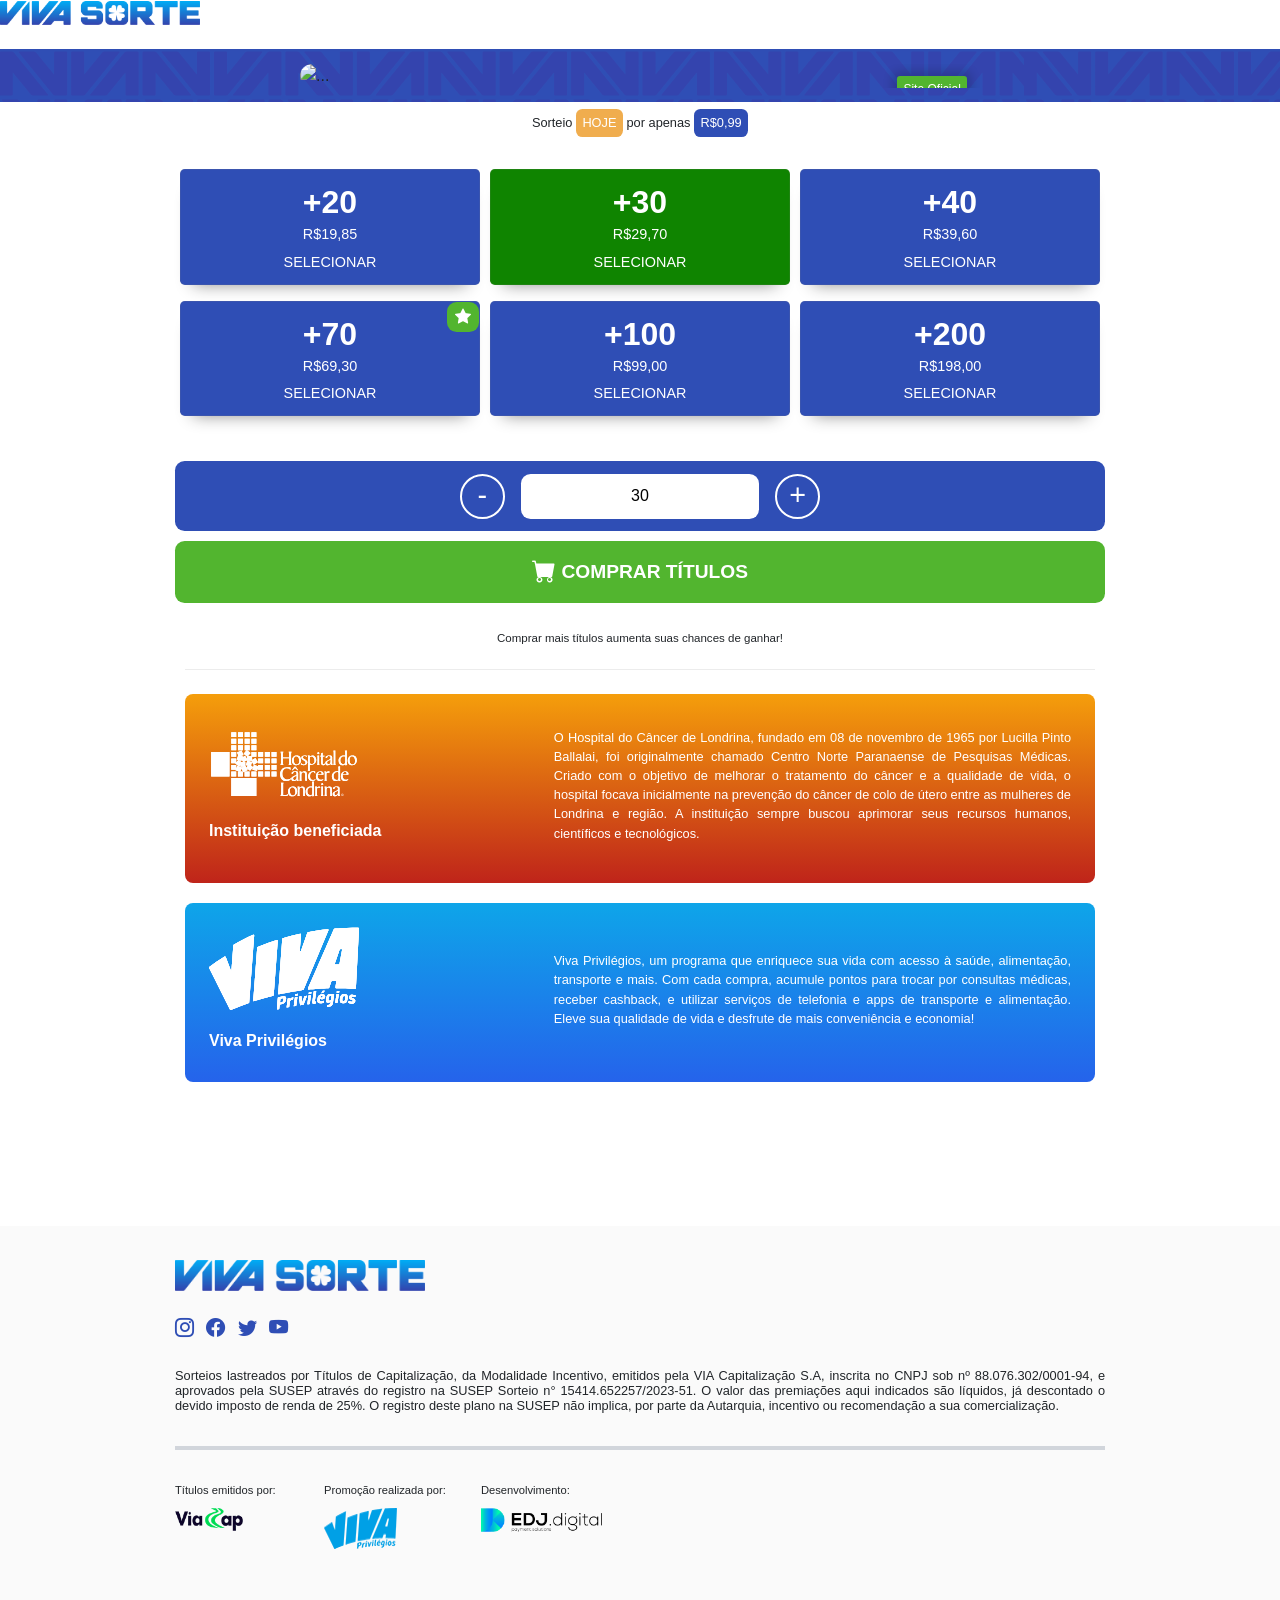
==== commit cd3f920f: "Update index.html" ====
--- a/index.html
+++ b/index.html
@@ -32,7 +32,7 @@
     <link rel="stylesheet" href="https://cdn.jsdelivr.net/npm/bootstrap-icons@1.10.5/font/bootstrap-icons.css"> <!-- CDN para Bootstrap Icons -->
 </head>
 <body>
-    <header class="white-header">
+    <header class="yellow-header">
         <div class="logo">
             <img src="images/logoviva.png" alt="Logomarca" class="logoviva">
         </div>
@@ -40,8 +40,8 @@
             <!-- Ícone de três linhas -->
         </button>
     </header>
-
-    <div class="banner">
+</body>
+     <div class="banner">
         <div class="container-banner">
             <div id="carouselExampleSlidesOnly" class="carousel slide" data-bs-ride="carousel">
                 <div class="carousel-inner">
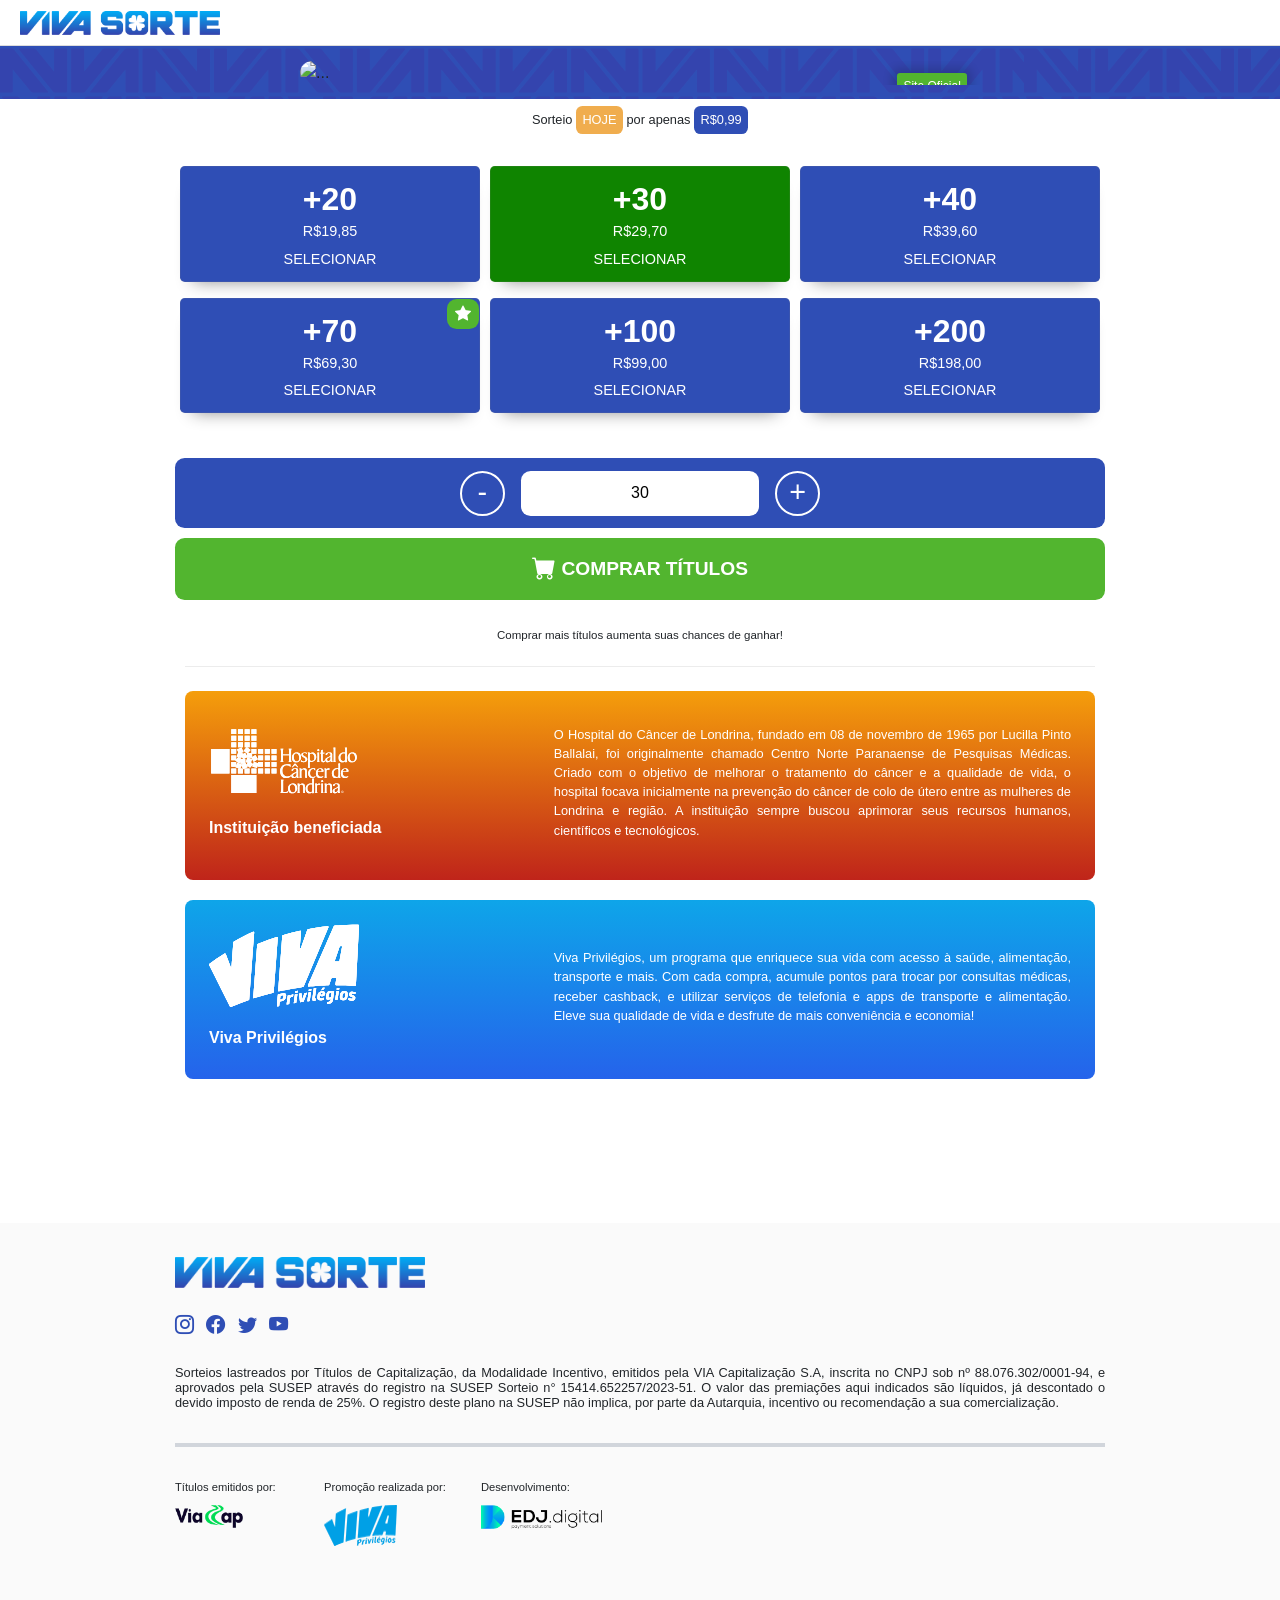
==== commit eb1c6b27: "Update index.html" ====
--- a/index.html
+++ b/index.html
@@ -32,7 +32,7 @@
     <link rel="stylesheet" href="https://cdn.jsdelivr.net/npm/bootstrap-icons@1.10.5/font/bootstrap-icons.css"> <!-- CDN para Bootstrap Icons -->
 </head>
 <body>
-    <header class="yellow-header">
+    <header class="white-header">
         <div class="logo">
             <img src="images/logoviva.png" alt="Logomarca" class="logoviva">
         </div>
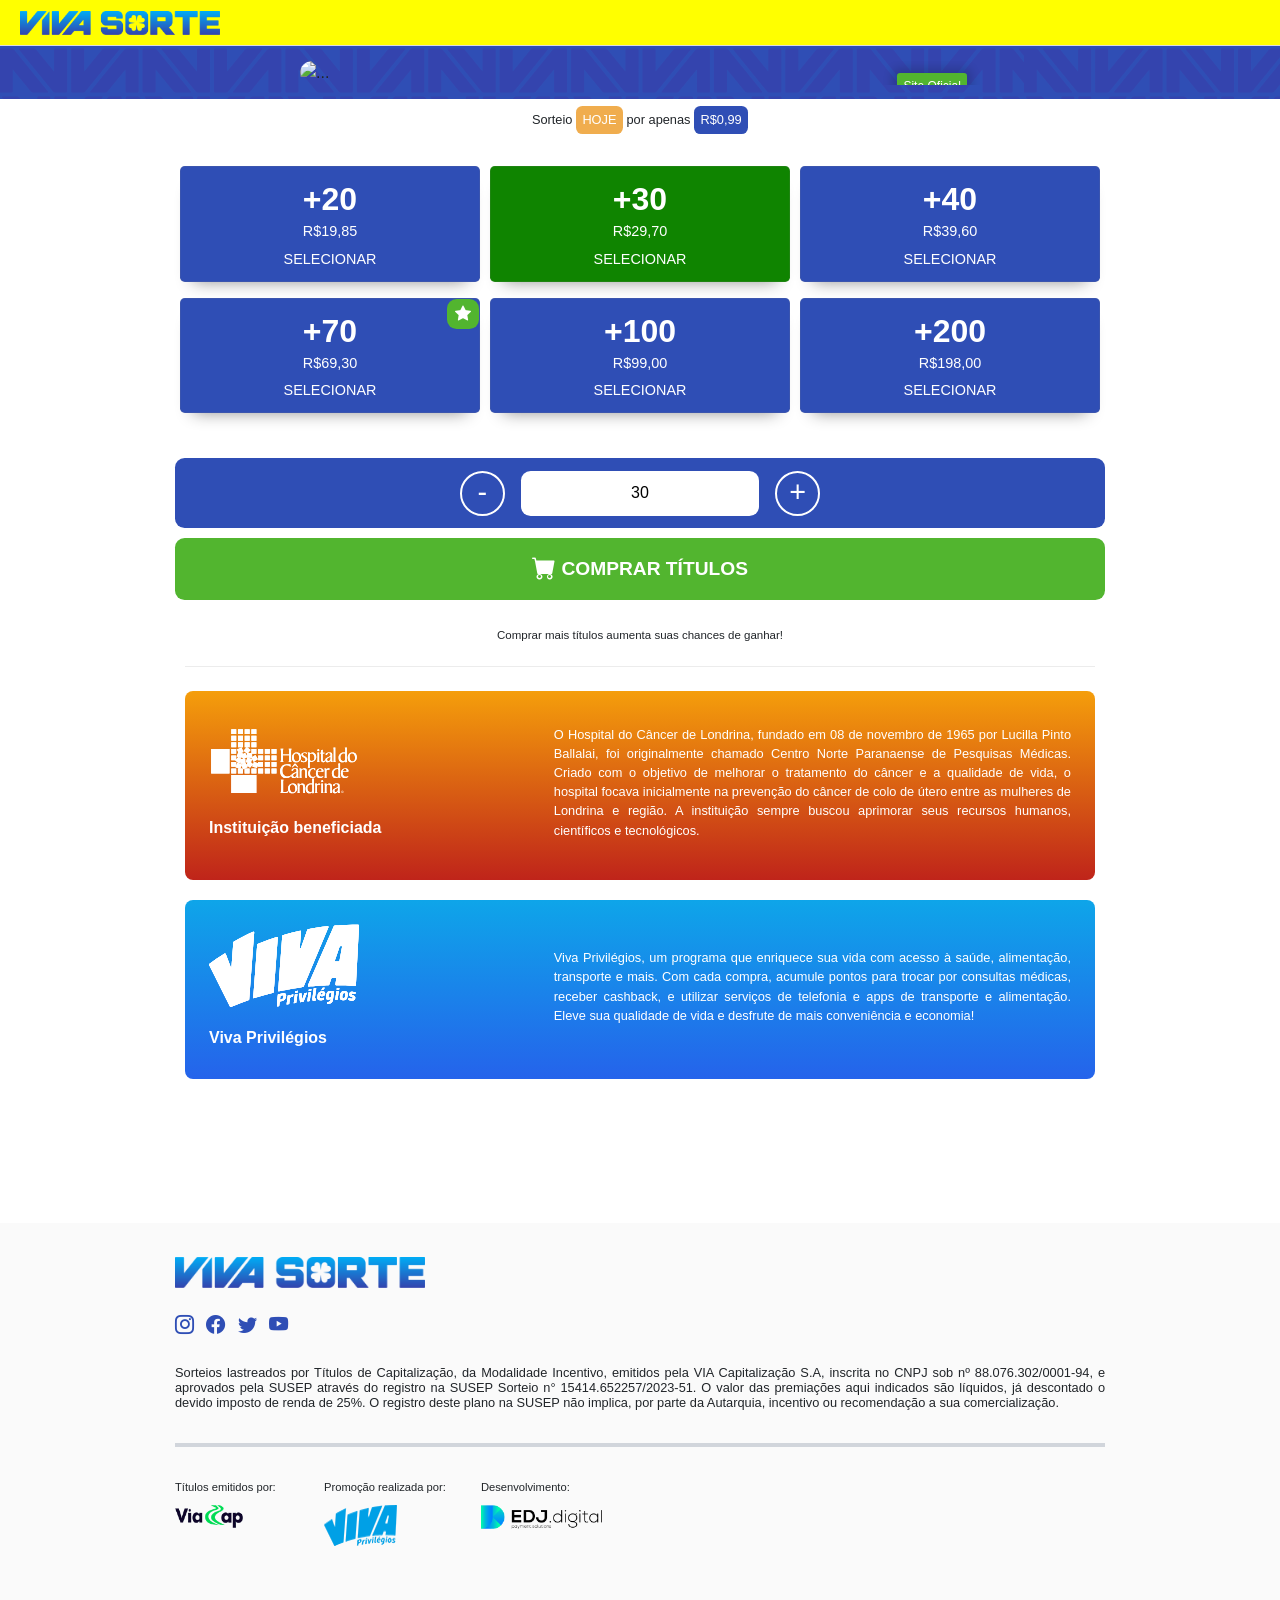
==== commit 647540ab: "Update index.html" ====
--- a/index.html
+++ b/index.html
@@ -32,7 +32,7 @@
     <link rel="stylesheet" href="https://cdn.jsdelivr.net/npm/bootstrap-icons@1.10.5/font/bootstrap-icons.css"> <!-- CDN para Bootstrap Icons -->
 </head>
 <body>
-    <header class="white-header">
+    <header class="yellow-header">
         <div class="logo">
             <img src="images/logoviva.png" alt="Logomarca" class="logoviva">
         </div>
--- a/css/style.css
+++ b/css/style.css
@@ -17,11 +17,11 @@
 
 }
 
-.white-header {
+.yellow-header {
     display: flex;
     justify-content: space-between;
     align-items: center;
-    background-color: white;
+    background-color: yellow;
     padding: 10px 20px;
     border-bottom: 1px solid #ddd;
 }
@@ -1318,4 +1318,4 @@
         margin-top: 10px !important;
     }
     
-}+}
